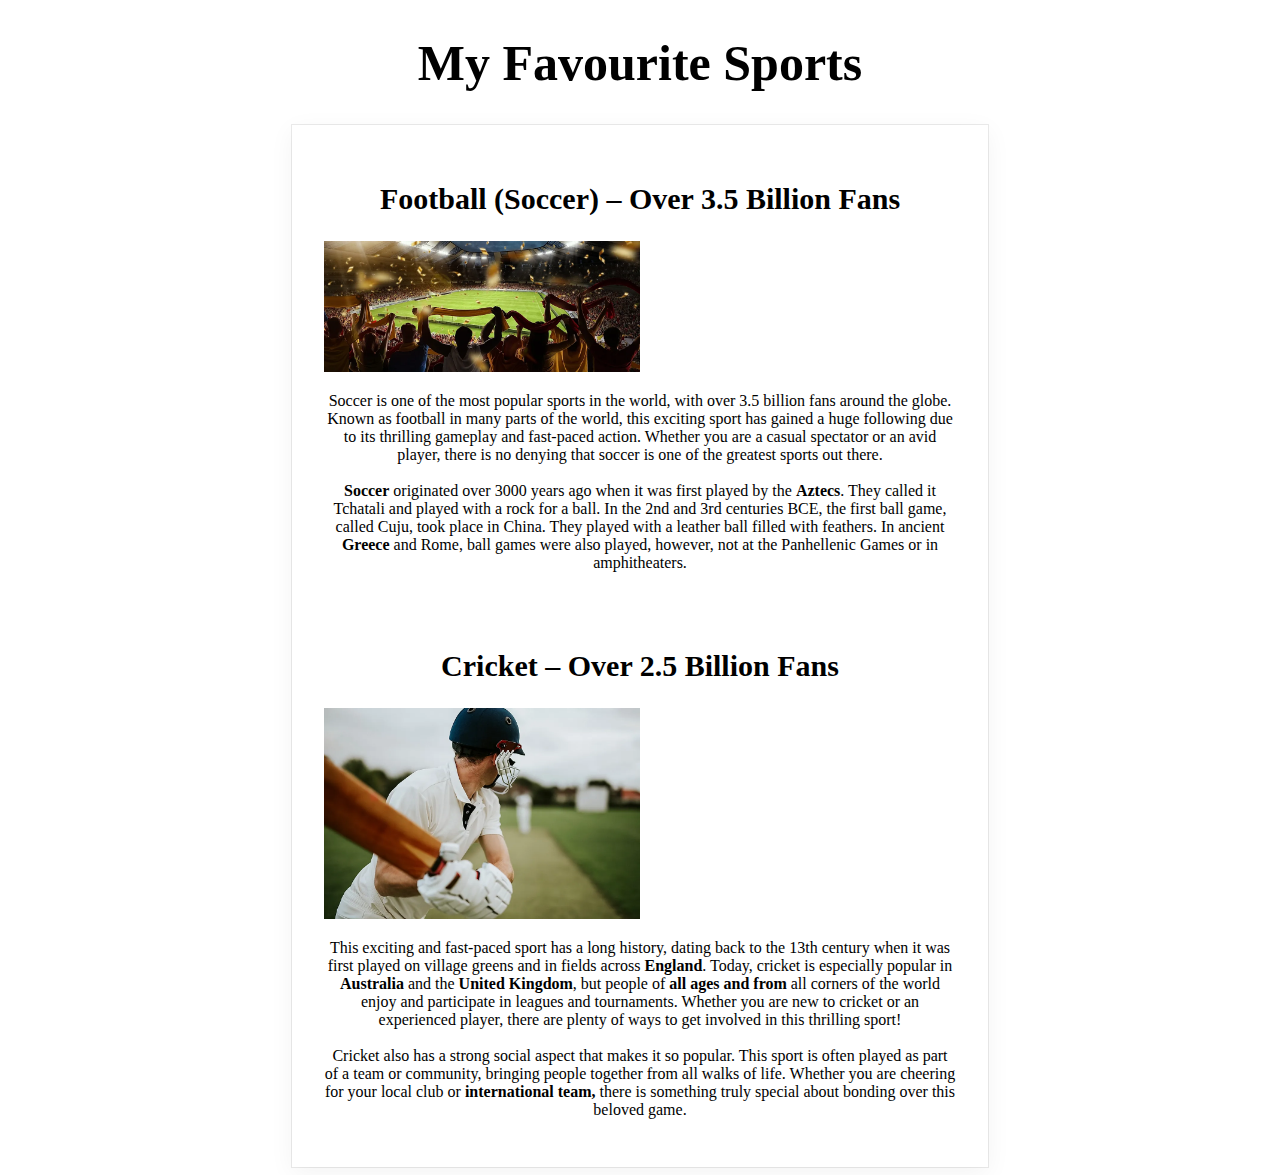
==== index.html @ e5decb62 "myfavourite sports" ====
<!DOCTYPE html>
<html lang="en">

<head>
    <meta charset="UTF-8">
    <meta http-equiv="X-UA-Compatible" content="IE=edge">
    <meta name="viewport" content="width=device-width, initial-scale=1.0">
    <title>Git Multi Push</title>
    <link rel="stylesheet" href="style.css">
</head>

<body>
   <section>
    <div class="container">
        <h1>My Favourite Sports</h1>
        <div class="sports">
            <h2>Football (Soccer) – Over 3.5 Billion Fans</h2>
            <img src="./images/football-soccer-fans.webp" alt="">
            <p>
                Soccer is one of the most popular sports in the world, with over 3.5 billion fans around the globe. Known as football in 
                many parts of the world, this exciting sport has gained a huge following due to its thrilling gameplay and fast-paced action. 
                Whether you are a casual spectator or an avid player, there is no denying that soccer is one of the greatest sports out there.

                <br><br>
                <b>Soccer</b> originated over 3000 years ago when it was first played by the <b>Aztecs</b>. They called it Tchatali and played with a rock 
                for a ball. In the 2nd and 3rd centuries BCE, the first ball game, called Cuju, took place in China. They played with a leather 
                ball filled with feathers. In ancient <b>Greece</b> and Rome, ball games were also played, however, not at the Panhellenic Games or in 
                amphitheaters.
            </p>
            <br><br>
            <h2>Cricket – Over 2.5 Billion Fans</h2>
            <img src="./images/cricket-players.webp" alt="">
            <p>
                This exciting and fast-paced sport has a long history, dating back to the 13th century when it was first played on village 
                greens and in fields across <b>England</b>. Today, cricket is especially popular in <b>Australia</b> and the <b>United Kingdom</b>, but people of 
                <b>all ages and from</b> all corners of the world enjoy and participate in leagues and tournaments. Whether you are new to cricket 
                or an experienced player, there are plenty of ways to get involved in this thrilling sport!
                <br><br>
                Cricket also has a strong social aspect that makes it so popular. This sport is often played as part of a team or community, 
                bringing people together from all walks of life. Whether you are cheering for your local club or <b>international team,</b> there is 
                something truly special about bonding over this beloved game.
            </p>
        </div>
    </div>
   </section>
</body>

</html>
---- style.css ----
h1{
    text-align: center;
    font-size: 50px;
}
.sports {
    width: 50%;
    margin: auto;
    padding: 2rem;
    background-color: #fff;
    box-shadow: rgba(0, 0, 0, 0.05) 0px 6px 24px 0px, rgba(0, 0, 0, 0.08) 0px 0px 0px 1px;
}
.sports h2{
    text-align: center;
    font-size: 30px;
}
.sports img{
    width: 50%;
}
.sports p{
    text-align: center;
}
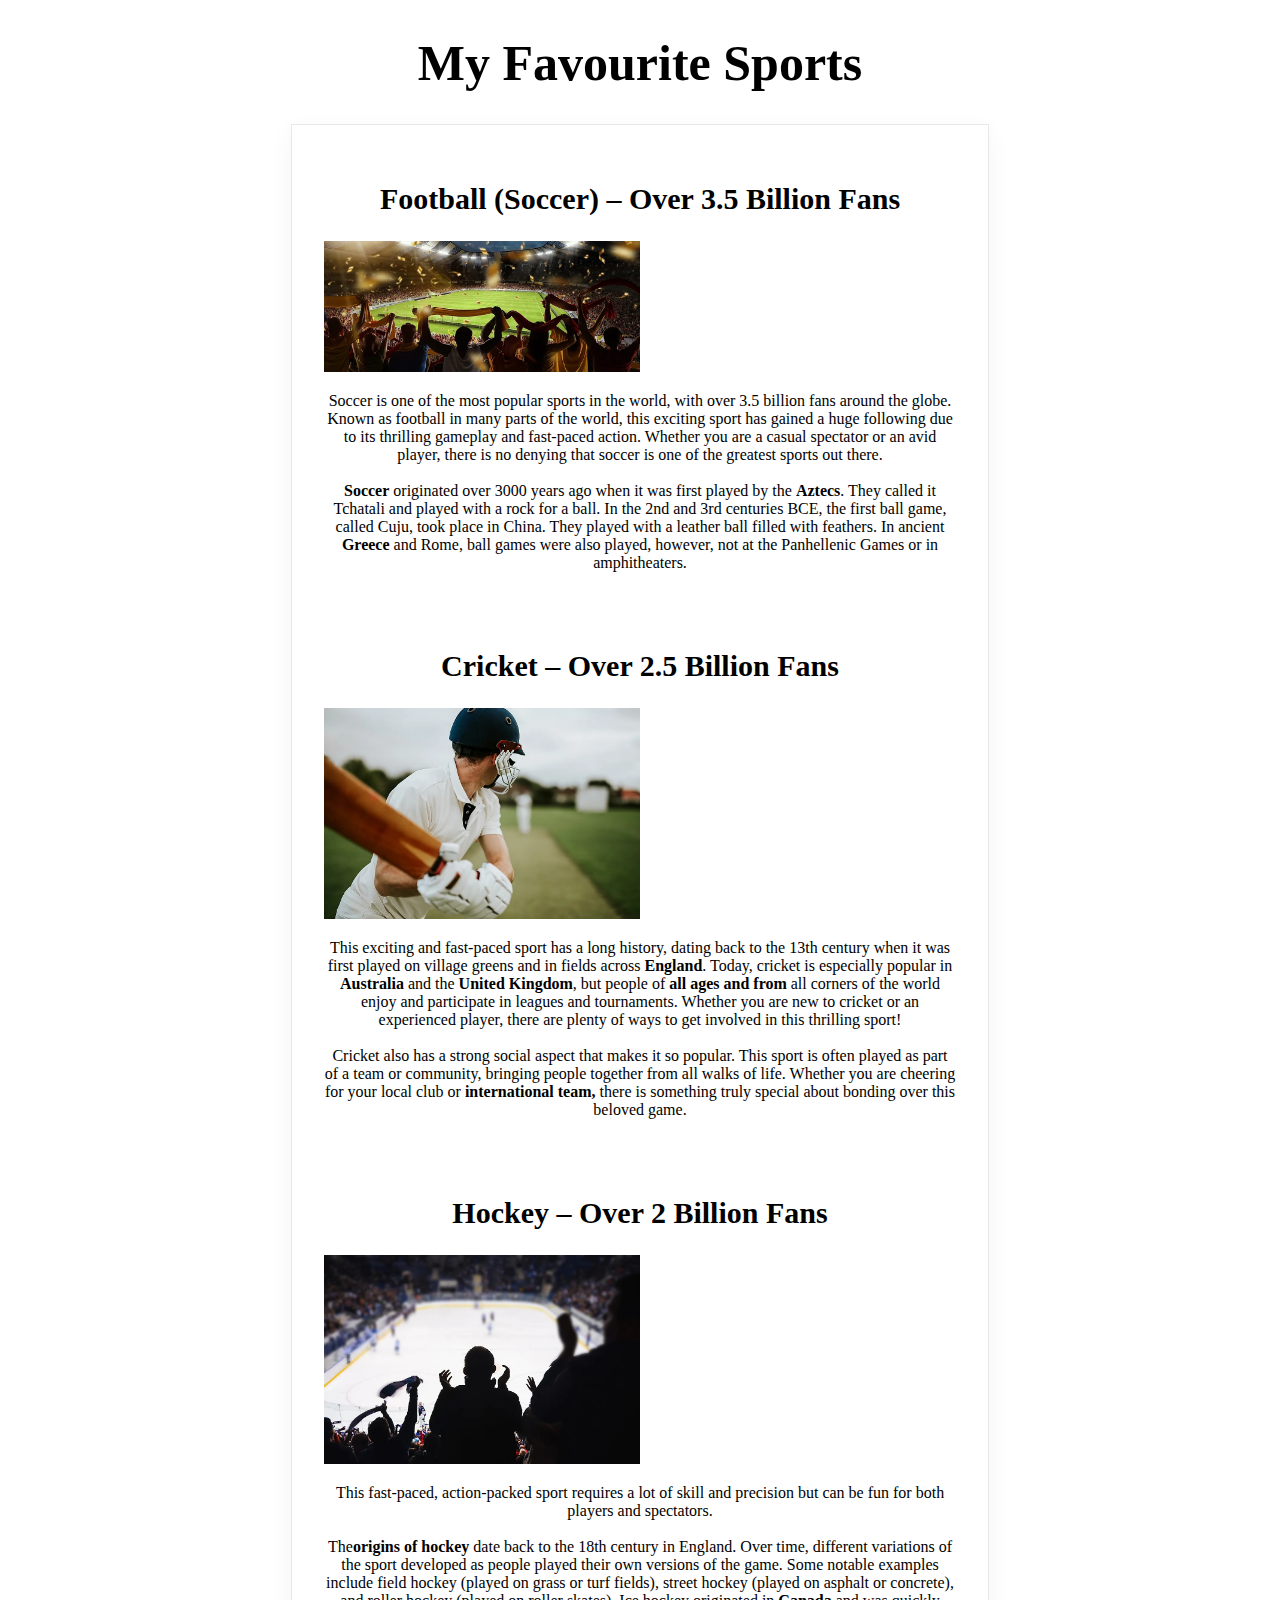
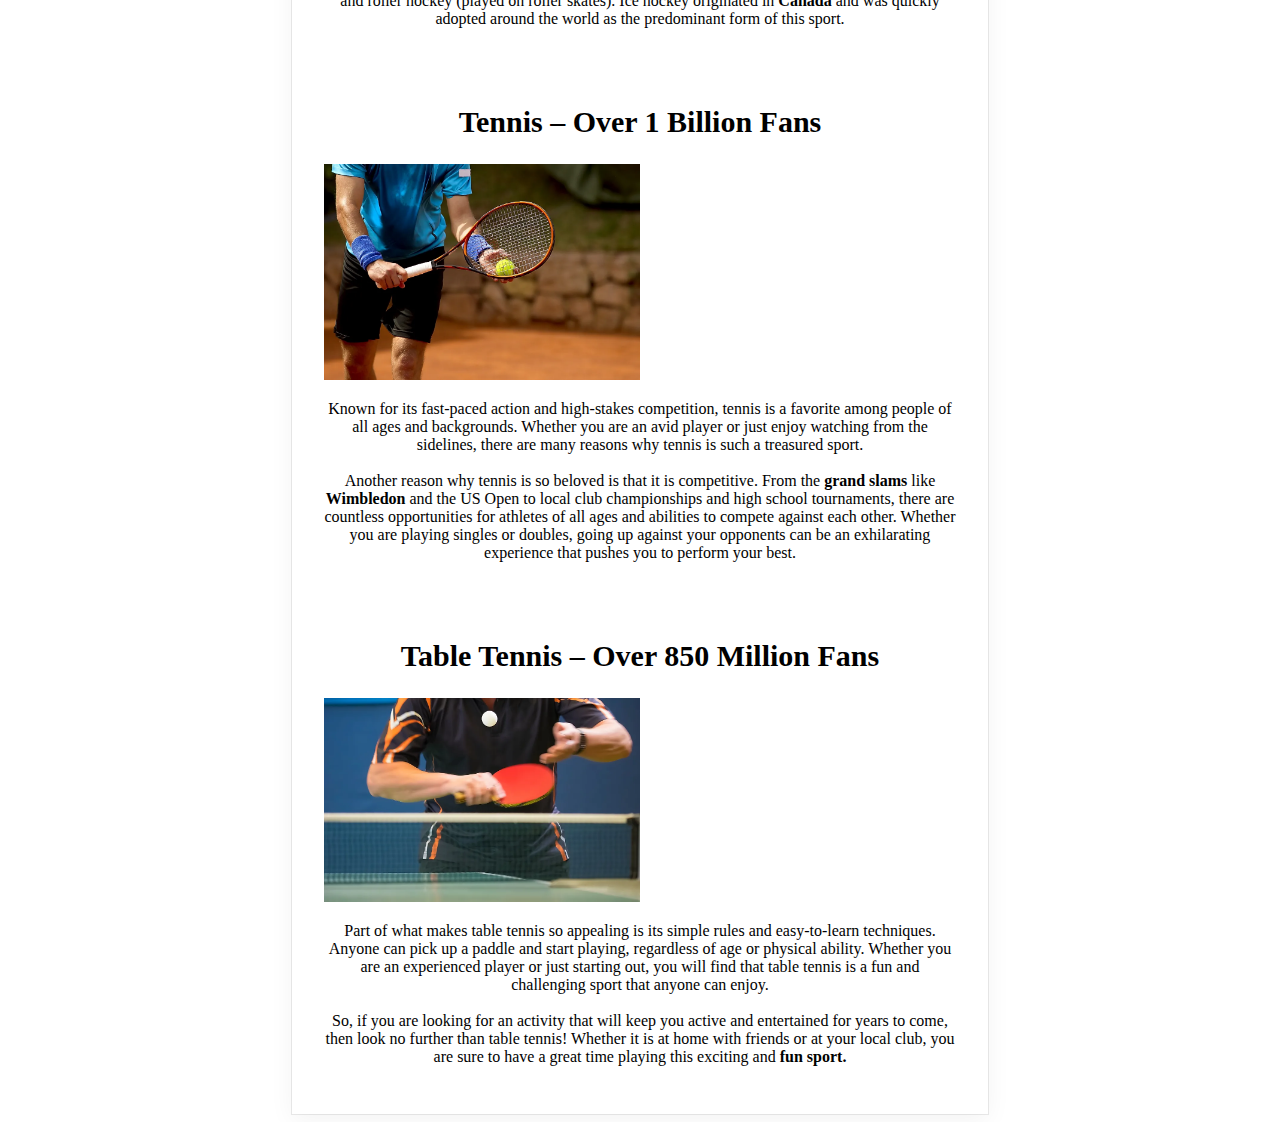
==== commit e2aaf186: "add sports" ====
--- a/index.html
+++ b/index.html
@@ -40,6 +40,44 @@
                 bringing people together from all walks of life. Whether you are cheering for your local club or <b>international team,</b> there is 
                 something truly special about bonding over this beloved game.
             </p>
+            <br><br>
+            <h2>Hockey – Over 2 Billion Fans</h2>
+            <img src="./images/ice-hockey-fans-cheering-their-team.webp" alt="">
+            <p>
+                This fast-paced, action-packed sport requires a lot of skill and precision but can be fun for both players and spectators.
+                <br><br>
+                The<b>origins of hockey</b>  date back to the 18th century in England. Over time, different variations of the sport developed as 
+                people played their own versions of the game. Some notable examples include field hockey (played on grass or turf fields), 
+                street hockey (played on asphalt or concrete), and roller hockey (played on roller skates). Ice hockey originated in <b>Canada</b> 
+                and was quickly adopted around the world as the predominant form of this sport.
+            </p>
+            <br><br>
+            <h2>Tennis – Over 1 Billion Fans</h2>
+            <img src="./images/tennis-player-prepares-to-serve.webp" alt="">
+            <p>
+                Known for its fast-paced action and high-stakes competition, tennis is a favorite among people of all ages and backgrounds. 
+                Whether you are an avid player or just enjoy watching from the sidelines, there are many reasons why tennis is such a treasured 
+                sport.
+
+                <br><br>
+                Another reason why tennis is so beloved is that it is competitive. From the <b>grand slams</b>  like <b>Wimbledon</b> and the US Open to local 
+                club championships and high school tournaments, there are countless opportunities for athletes of all ages and abilities to compete 
+                against each other. Whether you are playing singles or doubles, going up against your opponents can be an exhilarating experience that 
+                pushes you to perform your best.
+            </p>
+            <br><br>
+            <h2>Table Tennis – Over 850 Million Fans</h2>
+            <img src="./images/table-tennis-player-serving.webp" alt="">
+            <p>
+                Part of what makes table tennis so appealing is its simple rules and easy-to-learn techniques. Anyone can pick up a paddle and 
+                start playing, regardless of age or physical ability. Whether you are an experienced player or just starting out, you will find 
+                that table tennis is a fun and challenging sport that anyone can enjoy.
+
+                <br><br>
+                So, if you are looking for an activity that will keep you active and entertained for years to come, then look no further than 
+                table tennis! Whether it is at home with friends or at your local club, you are sure to have a great time playing this exciting 
+                and <b>fun sport.</b>
+            </p>
         </div>
     </div>
    </section>
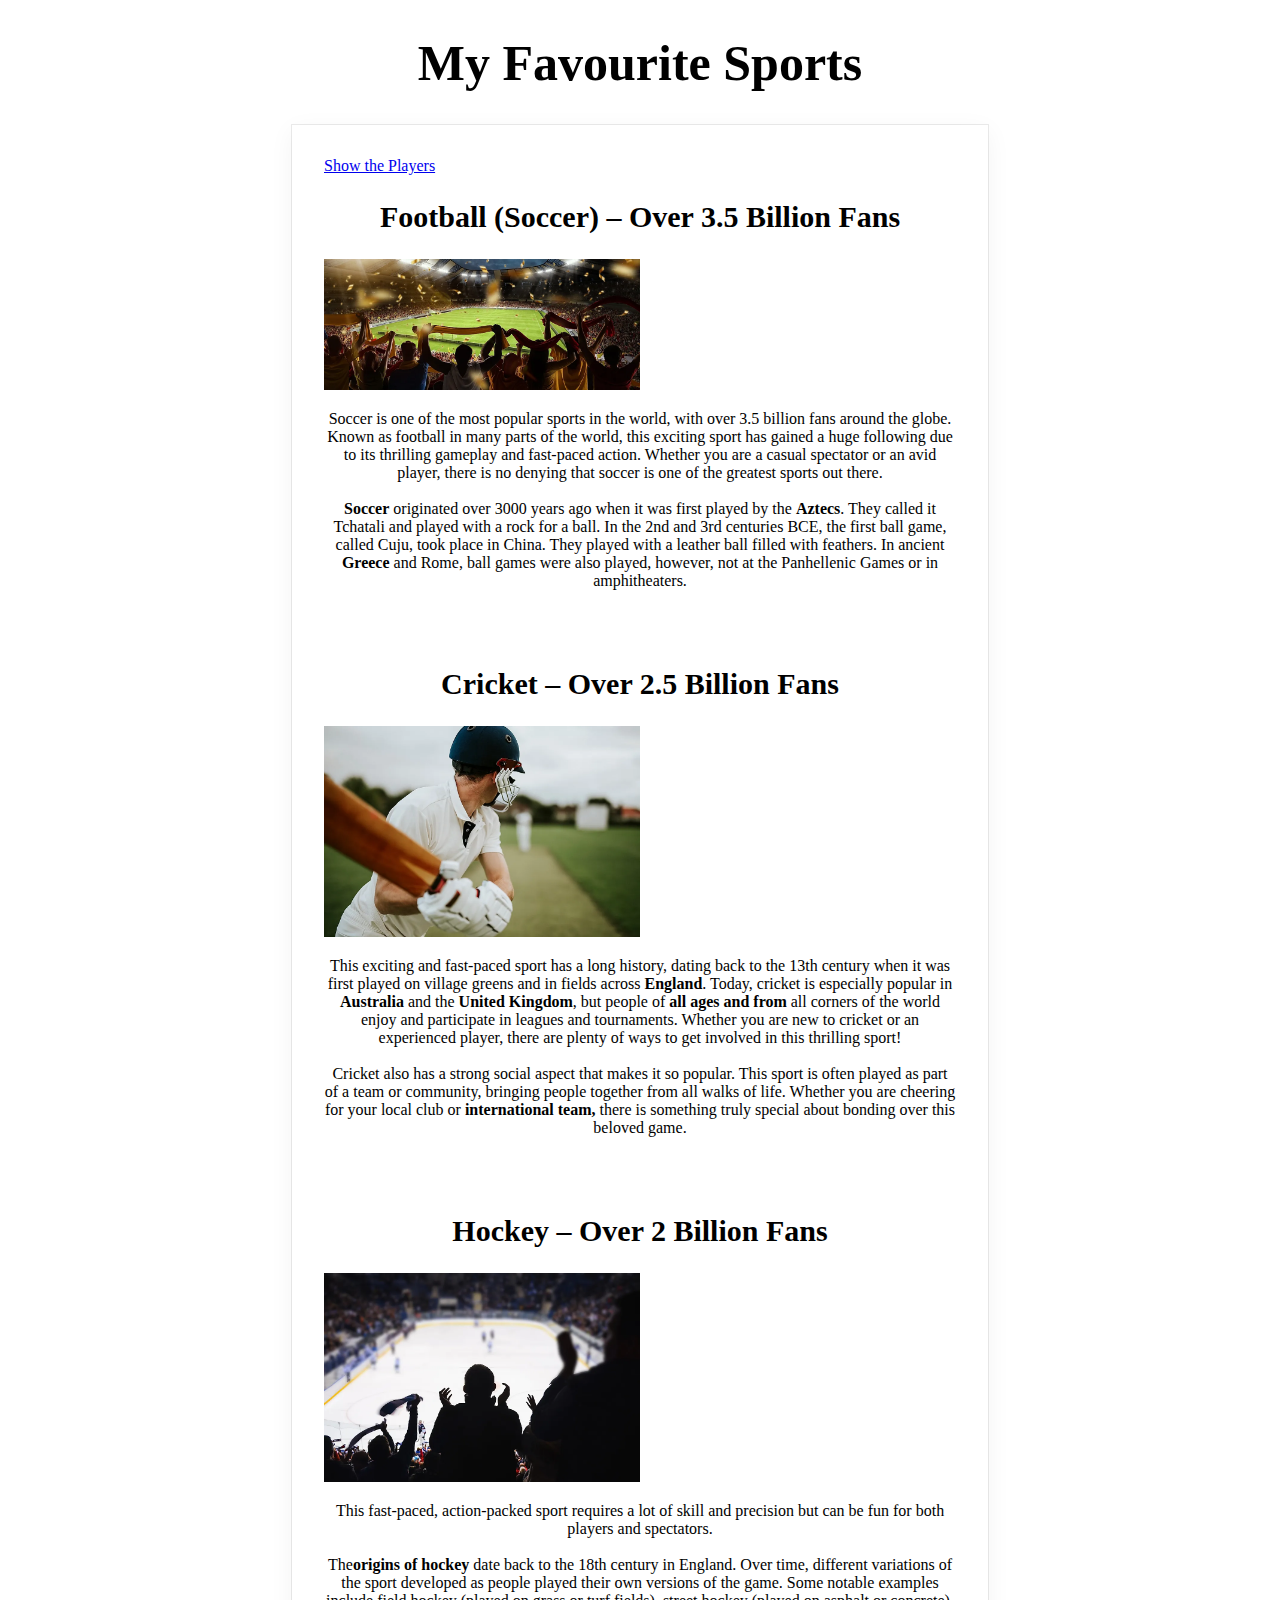
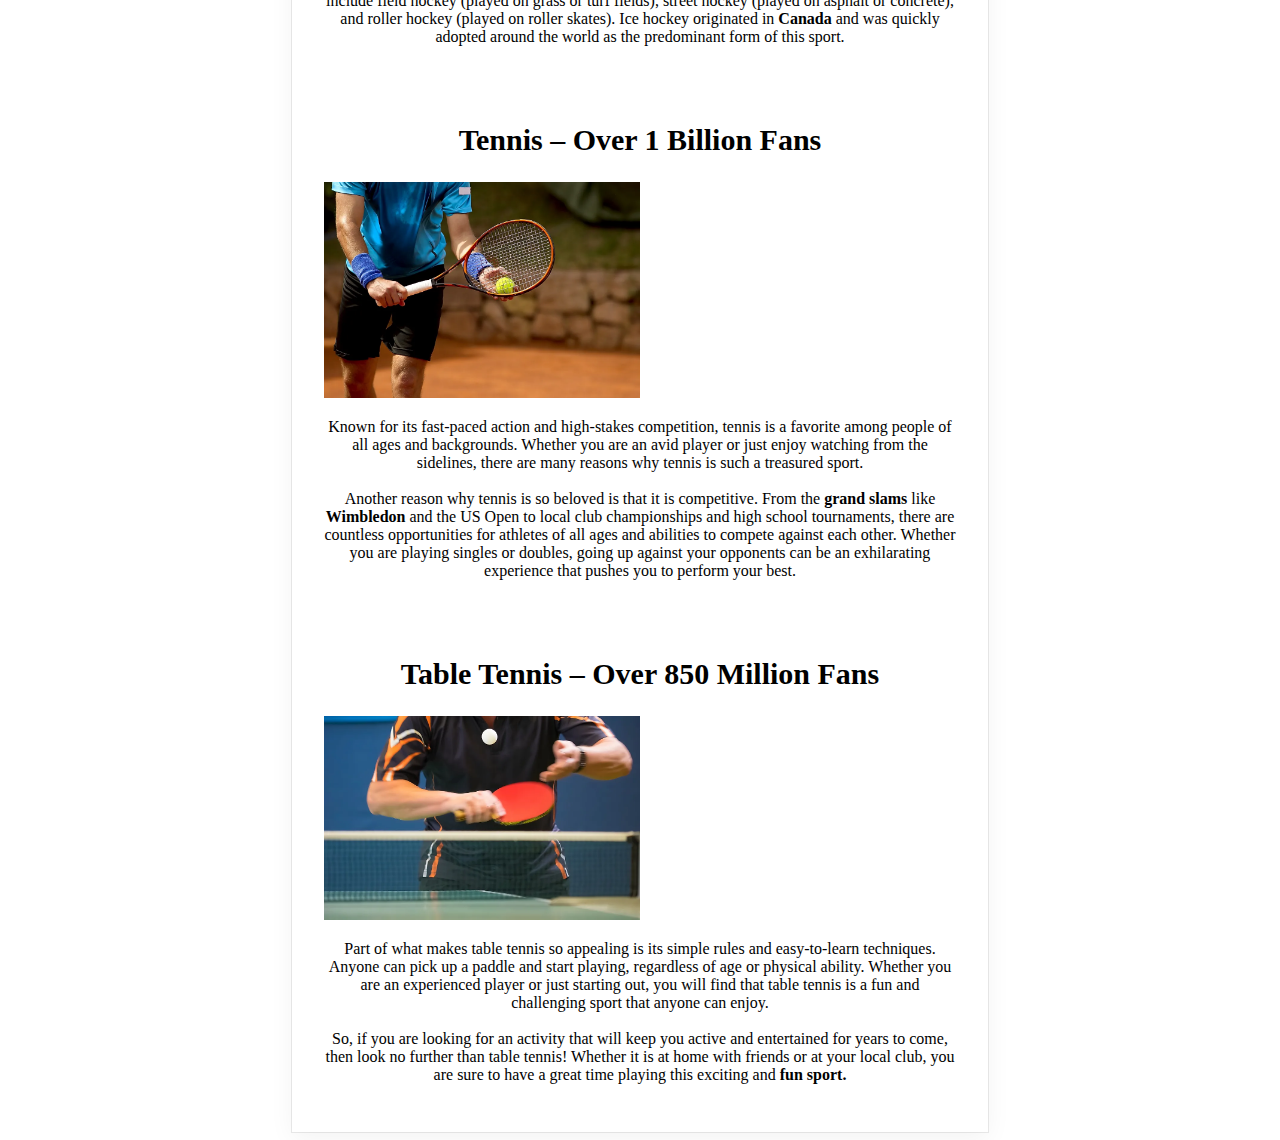
==== commit 4e1774cd: "add players" ====
--- a/index.html
+++ b/index.html
@@ -14,6 +14,7 @@
     <div class="container">
         <h1>My Favourite Sports</h1>
         <div class="sports">
+            <a href="./players.html"> Show the Players</a>
             <h2>Football (Soccer) – Over 3.5 Billion Fans</h2>
             <img src="./images/football-soccer-fans.webp" alt="">
             <p>
--- a/style.css
+++ b/style.css
@@ -18,4 +18,20 @@
 }
 .sports p{
     text-align: center;
+}
+.players {
+    display: flex;
+}
+.players-info-left, .players-info-right {
+    padding: 2rem;
+    box-shadow: rgba(17, 17, 26, 0.1) 0px 8px 24px, rgba(17, 17, 26, 0.1) 0px 16px 56px, rgba(17, 17, 26, 0.1) 0px 24px 80px;
+}
+span {
+    font-weight: 700;
+}
+.players-info-left img{
+    height: 25vh;
+}
+.players-info-right img{
+    height: 25vh;
 }